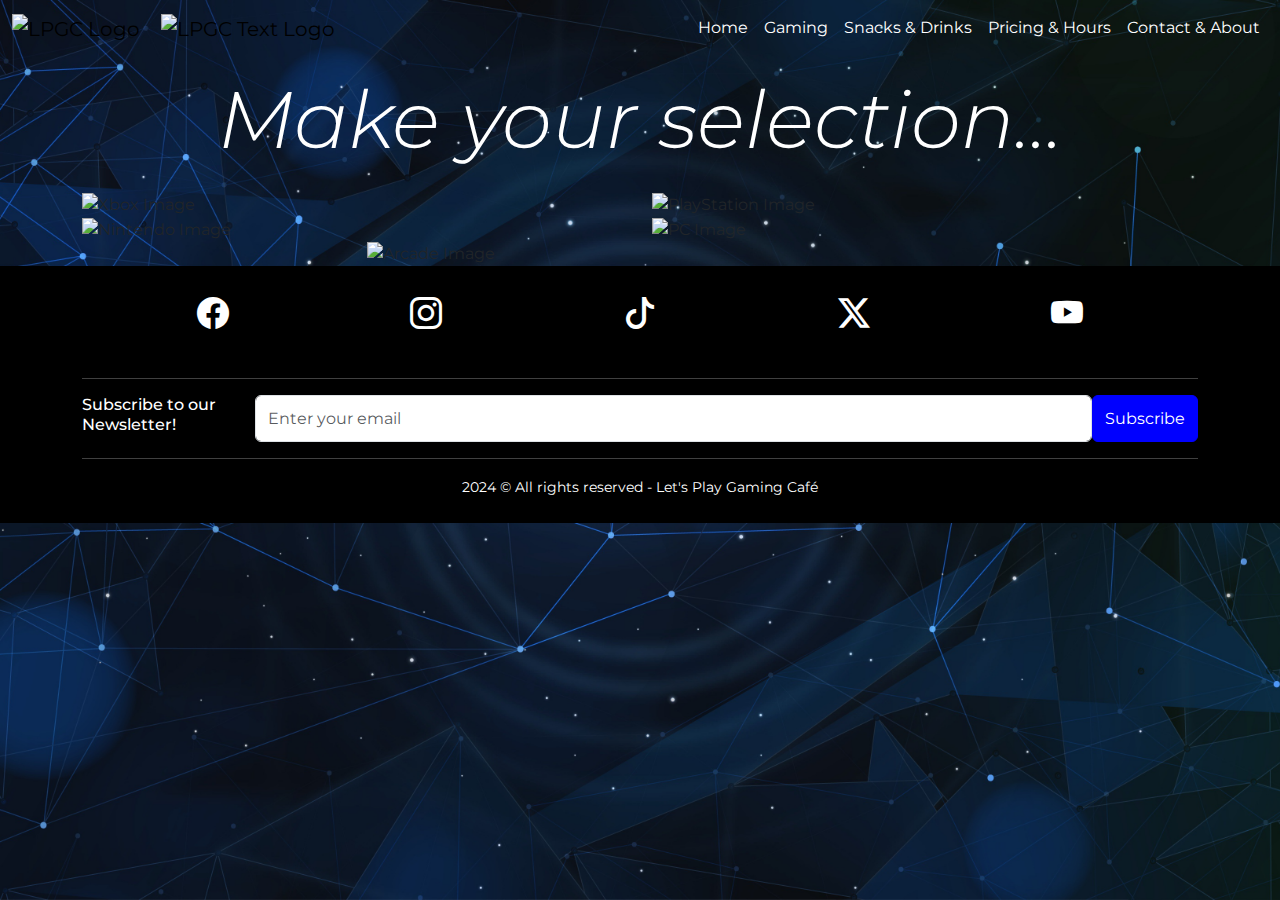
==== index.html @ 0fa3a94f "Add files via upload" ====
<!doctype html>
<html lang="en">
  <head>
    <meta charset="utf-8">
    <meta name="viewport" content="width=device-width, initial-scale=1">
    <meta name="description" content="Let's Play Gaming Café offers customers a fun social setting to play video games or board games while enjoying items from our delicious food and drink menu.">
    <title>Let's Play Gaming Café</title>
    <link href="https://cdn.jsdelivr.net/npm/bootstrap@5.3.3/dist/css/bootstrap.min.css" rel="stylesheet" integrity="sha384-QWTKZyjpPEjISv5WaRU9OFeRpok6YctnYmDr5pNlyT2bRjXh0JMhjY6hW+ALEwIH" crossorigin="anonymous">
    <link rel="stylesheet" href="styles.css">
    <link rel="icon" href="/images/LPGC logo new.png" type="image/png">
  </head>
  <body class="homepageImage">

  
    <!--Navbar Section-->
    <nav class="navbar navbar-expand-lg">
      <div class="container-fluid">
            <div>
              <a class="navbar-brand" href="/index.html">
                <img src="/images/LPGC logo new.png" alt="LPGC Logo" width=50>
              </a>
              <a class="navbar-brand" href="/index.html">
                <img src="/images/LPGC Text Logo copy.png" alt="LPGC Text Logo" width=150>
              </a>
            </div>

            <button class="navbar-toggler btn btn-light" type="button" data-bs-toggle="collapse" data-bs-target="#navbarSupportedContent" aria-controls="navbarSupportedContent" aria-expanded="false" aria-label="Toggle navigation">
              <span class="navbar-toggler-icon"></span>
            </button>

            <div class="collapse navbar-collapse" id="navbarSupportedContent">
                <ul class="navbar-nav justify-content-end">
                  <li class="nav-item">
                      <a class="nav-link active text-white" href="/index.html" aria-current="page">Home</a>
                  </li>
                  <li class="nav-item">
                      <a class="nav-link text-white" href="/gaming.html">Gaming</a>
                  </li>
                  <li class="nav-item">
                      <a class="nav-link text-white" href="/snacks.html">Snacks & Drinks</a>
                 </li>
                  <li class="nav-item">
                      <a class="nav-link text-white" href="/pricing.html">Pricing & Hours</a>
                  </li>
                  <li class="nav-item">
                      <a class="nav-link text-white" href="/contact.html">Contact & About</a>
                  </li>
                </ul>
                </div>
            
        </div>
    </nav>
      
      
      <!--Headline-->
      <div class="container">
        <div class="row">
            <div class="p-3 text-center">
              <h1 class="display-1 text-white"><em>Make your selection...</em></h1>
            </div>
        </div>
      </div>


    <!--Homepage Gaming Images-->
    <div class="container">
      <div class="row row-cols-1 row-cols-md-2">
        <div class="col">
          <a class="nav-link" href="/gaming.html#XBG"><img src="/images/LPGC Gaming Images/Xbox.png" class="w-100" alt="Xbox Image"></a>
        </div>
        <div class="col">
          <a class="nav-link" href="/gaming.html#PSG"><img src="images/LPGC Gaming Images/PlayStation.png" class="w-100" alt="PlayStation Image"></a>
        </div>
        <div class="col">
          <a class="nav-link" href="/gaming.html#NG"><img src="images/LPGC Gaming Images/Nintendo.png" class="w-100" alt="Nintendo Image"></a>
        </div>
        <div class="col">
          <a class="nav-link" href="/gaming.html#PCG"><img src="images/LPGC Gaming Images/PC.png" class="w-100" alt="PC Image"></a>
        </div>
      </div>
    </div>

    <div class="container">
      <div class="row justify-content-center">
        <div class="col-md-6">
          <a class="nav-link" href="/gaming.html#AG"><img src="images/LPGC Gaming Images/Arcade.png" class="w-100" alt="Arcade Image"></a>
        </div>
      </div>
    </div>


    <!--Footer-->
    <div class="container-fluid bg-black">
      <div class="container">

          <div class="p-4 d-flex justify-content-around">
                <a href="#"><i class="bi bi-facebook text-white fs-2"></i></a>
                <a href="#"><i class="bi bi-instagram text-white fs-2"></i></a>
                <a href="#"><i class="bi bi-tiktok text-white fs-2"></i></a>
                <a href="#"><i class="bi bi-twitter-x text-white fs-2"></i></a>
                <a href="#"><i class="bi bi-youtube text-white fs-2"></i></a>
          </div>

          <hr class="text-white">

              <div class="d-flex justify-content-around">
                <h6 class="text-white">Subscribe to our Newsletter!</h6>
                <input id="Subscribe" type="text" class="form-control" placeholder="Enter your email">
                <button class="btn btn-blue" type="submit">Subscribe</button>
              </div>


          <hr class="text-white">

          <p class="text-white text-center pb-4"><small>2024 © All rights reserved - Let's Play Gaming Café</small></p>

      </div>
    </div>
  






    <script src="https://cdn.jsdelivr.net/npm/bootstrap@5.3.3/dist/js/bootstrap.bundle.min.js" integrity="sha384-YvpcrYf0tY3lHB60NNkmXc5s9fDVZLESaAA55NDzOxhy9GkcIdslK1eN7N6jIeHz" crossorigin="anonymous"></script>
  </body>
</html>
---- styles.css ----
@import url('https://fonts.googleapis.com/css2?family=Edu+AU+VIC+WA+NT+Pre:wght@400..700&family=Montserrat:ital,wght@0,100..900;1,100..900&family=Oswald:wght@200..700&display=swap');

@import url("https://cdn.jsdelivr.net/npm/bootstrap-icons@1.11.3/font/bootstrap-icons.min.css");


/* Root Color codes */

:root {
  --coreRed:#FF0000;
  --coreBlue:#0000FF;
  --coreGreen:#00FF00;
  --coreYellow:#FFFF00;
  --coreBlack:#000000;
  --coreWhite:#FFFFFF;
}

/* Body */

body {
  font-family: "Montserrat", serif;
}


ul {
  list-style: none;
  padding: 0;
  margin: 0;
  display: flex;
  width: 100%;
  justify-content: space-evenly;
}

.footer {
  position: absolute;
}

/* Navbar */

.navbar-brand {
  width: auto;
}

/* Buttons */

.btn-green {
  background-color: var(--coreGreen);
  color: var(--coreBlack);
  border-color: var(--coreGreen)
}

.btn-blue {
  background-color: var(--coreBlue);
  color: var(--coreWhite);
  border-color: var(--coreBlue)
}

.btn-red {
  background-color: var(--coreRed);
  color: var(--coreWhite);
  border-color: var(--coreRed)
}

.btn-yellow {
  background-color: var(--coreYellow);
  color: var(--coreBlack);
  border-color: var(--coreYellow)
}

.btn:hover {
  background-color: var(--coreWhite);
  color: var(--coreBlack);
  border-color: var(--coreBlack)
}

.btn:hover:active {
  background-color: var(--coreWhite);
  color: var(--coreRed);
  border-color: var(--coreRed)
}


/* Background Colours */

.cardRed {
  background-color: var(--coreRed);
}

/* Images */

.homepageImage {
  height: 100vh;
  background-image: url(/Images/background-6795624.jpg);
  background-repeat: no-repeat;
  background-attachment: fixed;
  background-position: center;
  background-size: cover;
}

.aboutusImage {
  height: auto;
  background-image: url(/Images/mateo-nCU4yq5xDEQ-unsplash.jpg);
  background-repeat: no-repeat;
  background-attachment: fixed;
  background-position: center;
  background-size: cover;
}


@media (max-width:550px) {
  .navbar-brand {
    width: auto;
  }
}
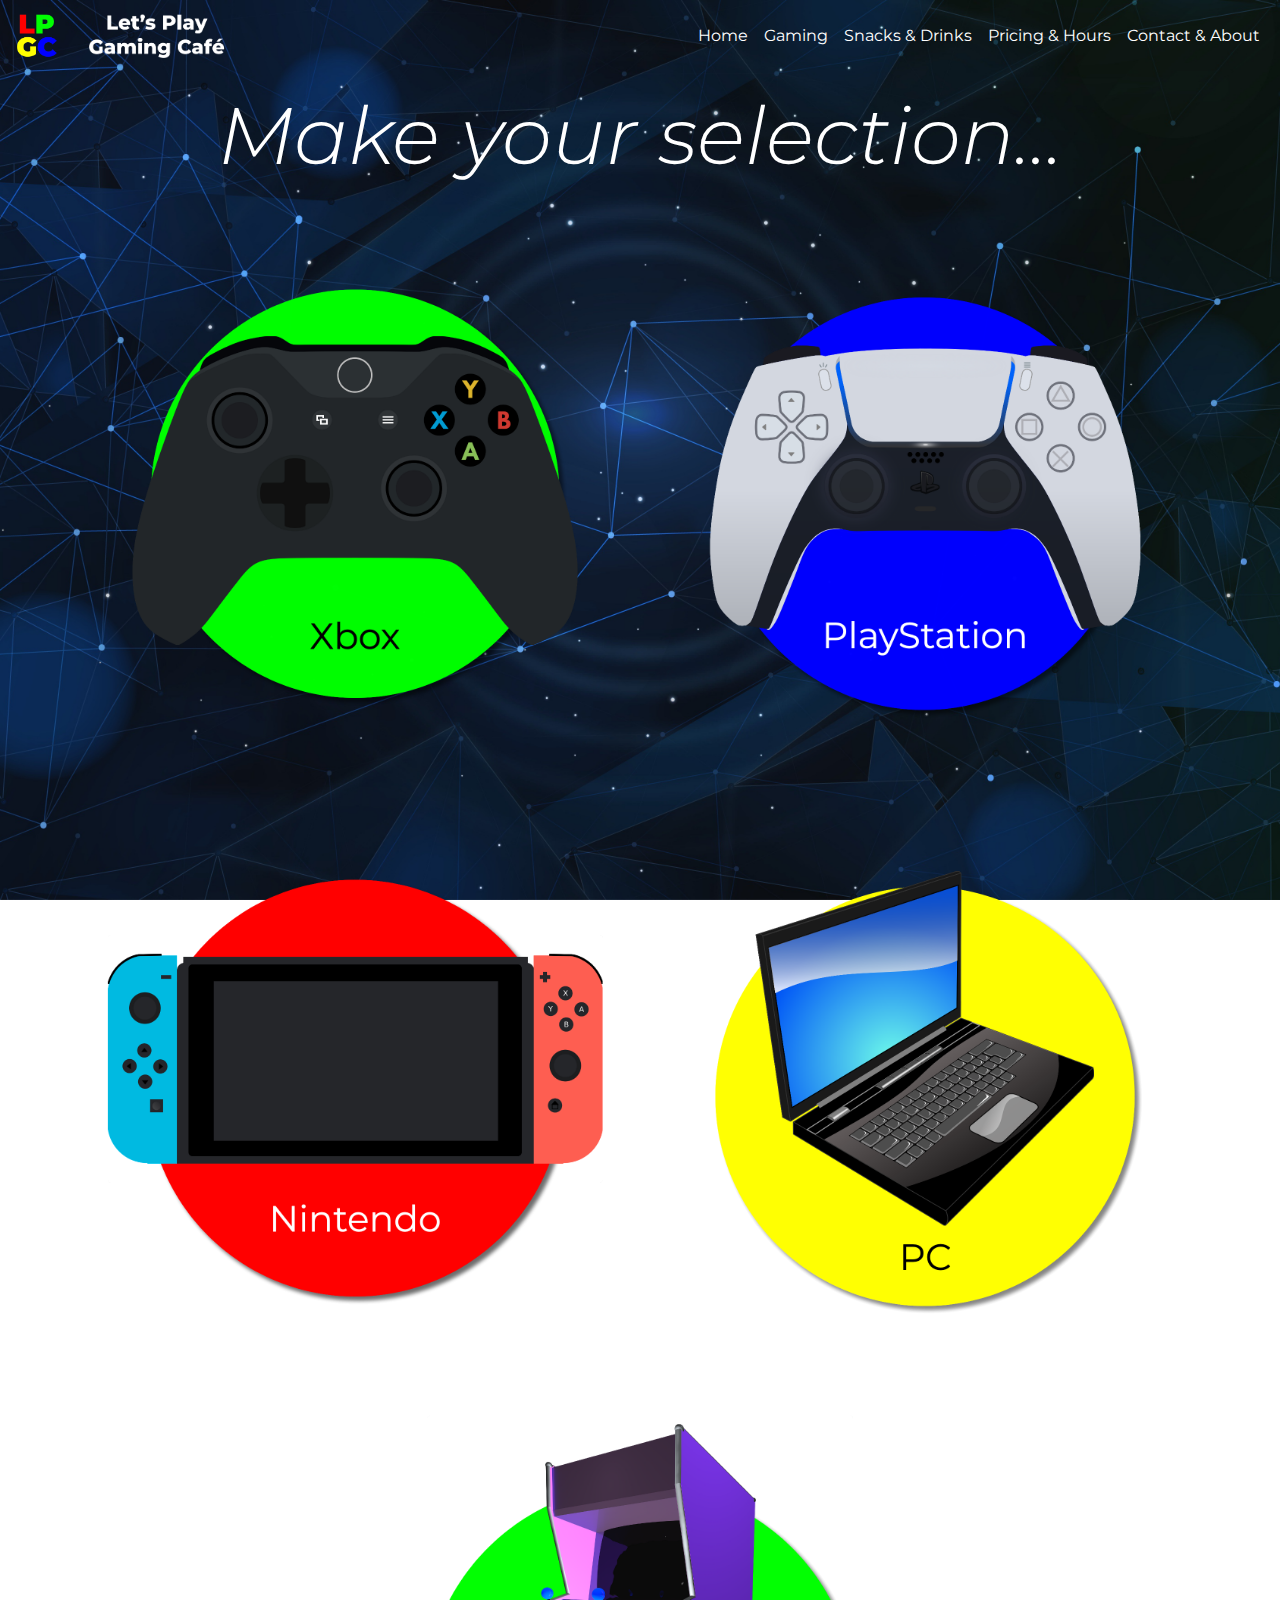
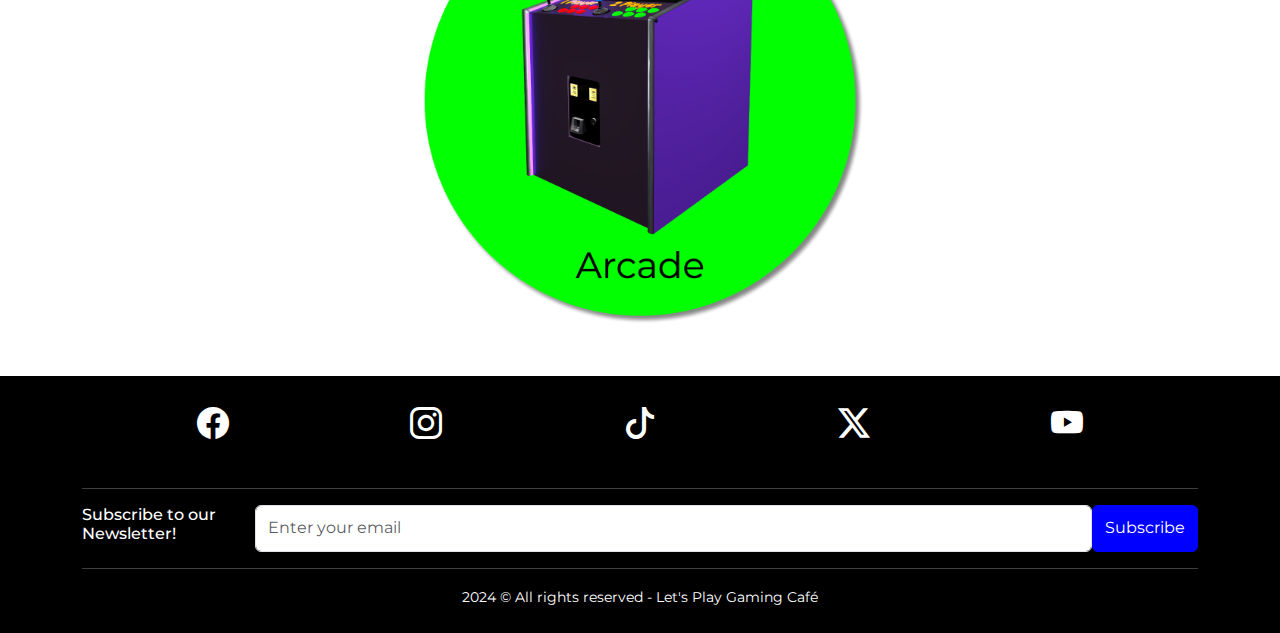
==== commit d17b687a: "Update index.html" ====
--- a/index.html
+++ b/index.html
@@ -6,8 +6,8 @@
     <meta name="description" content="Let's Play Gaming Café offers customers a fun social setting to play video games or board games while enjoying items from our delicious food and drink menu.">
     <title>Let's Play Gaming Café</title>
     <link href="https://cdn.jsdelivr.net/npm/bootstrap@5.3.3/dist/css/bootstrap.min.css" rel="stylesheet" integrity="sha384-QWTKZyjpPEjISv5WaRU9OFeRpok6YctnYmDr5pNlyT2bRjXh0JMhjY6hW+ALEwIH" crossorigin="anonymous">
-    <link rel="stylesheet" href="styles.css">
-    <link rel="icon" href="/images/LPGC logo new.png" type="image/png">
+    <link rel="stylesheet" href="https://crayg0.github.io/LPGC/styles.css">
+    <link rel="icon" href="https://crayg0.github.io/LPGC/Images/LPGC logo new.png" type="image/png">
   </head>
   <body class="homepageImage">
 
@@ -16,11 +16,11 @@
     <nav class="navbar navbar-expand-lg">
       <div class="container-fluid">
             <div>
-              <a class="navbar-brand" href="/index.html">
-                <img src="/images/LPGC logo new.png" alt="LPGC Logo" width=50>
+              <a class="navbar-brand" href="https://crayg0.github.io/LPGC/index.html">
+                <img src="https://crayg0.github.io/LPGC/Images/LPGC logo new.png" alt="LPGC Logo" width=50>
               </a>
-              <a class="navbar-brand" href="/index.html">
-                <img src="/images/LPGC Text Logo copy.png" alt="LPGC Text Logo" width=150>
+              <a class="navbar-brand" href="https://crayg0.github.io/LPGC/index.html">
+                <img src="https://crayg0.github.io/LPGC/Images/LPGC Text Logo copy.png" alt="LPGC Text Logo" width=150>
               </a>
             </div>
 
@@ -31,19 +31,19 @@
             <div class="collapse navbar-collapse" id="navbarSupportedContent">
                 <ul class="navbar-nav justify-content-end">
                   <li class="nav-item">
-                      <a class="nav-link active text-white" href="/index.html" aria-current="page">Home</a>
+                      <a class="nav-link active text-white" href="https://crayg0.github.io/LPGC/index.html" aria-current="page">Home</a>
                   </li>
                   <li class="nav-item">
-                      <a class="nav-link text-white" href="/gaming.html">Gaming</a>
+                      <a class="nav-link text-white" href="https://crayg0.github.io/LPGC/gaming.html">Gaming</a>
                   </li>
                   <li class="nav-item">
-                      <a class="nav-link text-white" href="/snacks.html">Snacks & Drinks</a>
+                      <a class="nav-link text-white" href="https://crayg0.github.io/LPGC/snacks.html">Snacks & Drinks</a>
                  </li>
                   <li class="nav-item">
-                      <a class="nav-link text-white" href="/pricing.html">Pricing & Hours</a>
+                      <a class="nav-link text-white" href="https://crayg0.github.io/LPGC/pricing.html">Pricing & Hours</a>
                   </li>
                   <li class="nav-item">
-                      <a class="nav-link text-white" href="/contact.html">Contact & About</a>
+                      <a class="nav-link text-white" href="https://crayg0.github.io/LPGC/contact.html">Contact & About</a>
                   </li>
                 </ul>
                 </div>
@@ -66,16 +66,16 @@
     <div class="container">
       <div class="row row-cols-1 row-cols-md-2">
         <div class="col">
-          <a class="nav-link" href="/gaming.html#XBG"><img src="/images/LPGC Gaming Images/Xbox.png" class="w-100" alt="Xbox Image"></a>
+          <a class="nav-link" href="https://crayg0.github.io/LPGC/gaming.html#XBG"><img src="https://crayg0.github.io/LPGC/Images/LPGC Gaming Images/Xbox.png" class="w-100" alt="Xbox Image"></a>
         </div>
         <div class="col">
-          <a class="nav-link" href="/gaming.html#PSG"><img src="images/LPGC Gaming Images/PlayStation.png" class="w-100" alt="PlayStation Image"></a>
+          <a class="nav-link" href="https://crayg0.github.io/LPGC/gaming.html#PSG"><img src="https://crayg0.github.io/LPGC/Images/LPGC Gaming Images/PlayStation.png" class="w-100" alt="PlayStation Image"></a>
         </div>
         <div class="col">
-          <a class="nav-link" href="/gaming.html#NG"><img src="images/LPGC Gaming Images/Nintendo.png" class="w-100" alt="Nintendo Image"></a>
+          <a class="nav-link" href="https://crayg0.github.io/LPGC/gaming.html#NG"><img src="https://crayg0.github.io/LPGC/Images/LPGC Gaming Images/Nintendo.png" class="w-100" alt="Nintendo Image"></a>
         </div>
         <div class="col">
-          <a class="nav-link" href="/gaming.html#PCG"><img src="images/LPGC Gaming Images/PC.png" class="w-100" alt="PC Image"></a>
+          <a class="nav-link" href="https://crayg0.github.io/LPGC/gaming.html#PCG"><img src="https://crayg0.github.io/LPGC/Images/LPGC Gaming Images/PC.png" class="w-100" alt="PC Image"></a>
         </div>
       </div>
     </div>
@@ -83,7 +83,7 @@
     <div class="container">
       <div class="row justify-content-center">
         <div class="col-md-6">
-          <a class="nav-link" href="/gaming.html#AG"><img src="images/LPGC Gaming Images/Arcade.png" class="w-100" alt="Arcade Image"></a>
+          <a class="nav-link" href="https://crayg0.github.io/LPGC/gaming.html#AG"><img src="https://crayg0.github.io/LPGC/Images/LPGC Gaming Images/Arcade.png" class="w-100" alt="Arcade Image"></a>
         </div>
       </div>
     </div>
@@ -125,4 +125,4 @@
 
     <script src="https://cdn.jsdelivr.net/npm/bootstrap@5.3.3/dist/js/bootstrap.bundle.min.js" integrity="sha384-YvpcrYf0tY3lHB60NNkmXc5s9fDVZLESaAA55NDzOxhy9GkcIdslK1eN7N6jIeHz" crossorigin="anonymous"></script>
   </body>
-</html>+</html>
